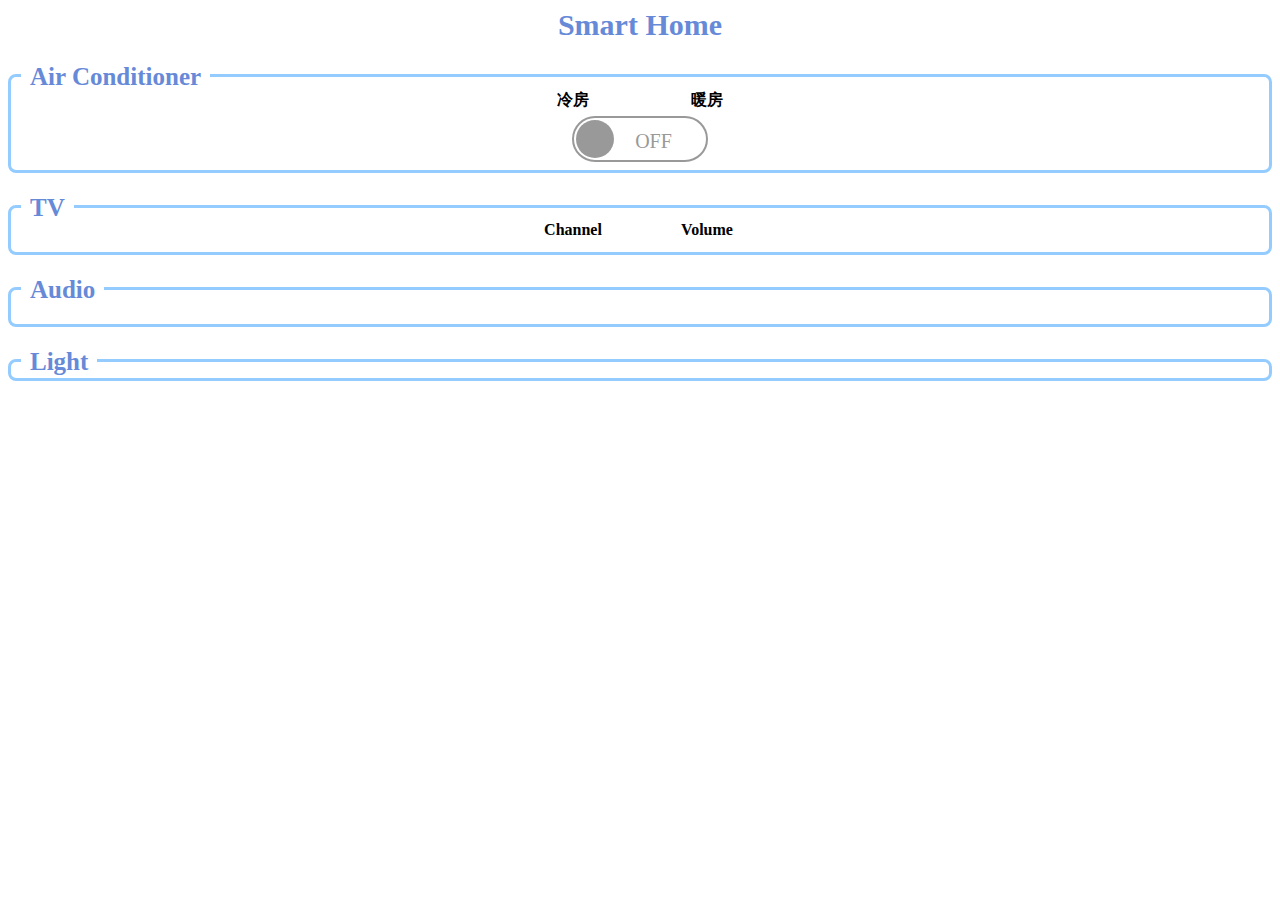
==== html/index.html @ bced8fff "スライドスイッチ追加" ====
<!DOCTYPE html PUBLIC "-//W3C//DTD HTML 4.01 Transitional//EN" "http://www.w3.org/TR/html4/loose.dtd">

<html>

<head>
    <meta http-equiv="Content-Type" content="text/html; charset=UTF-8">
    <meta name="viewport" content = "height = device-height, width = 350, user-scalable = no" />
    <title>Smart Home</title>

    <link rel="stylesheet" type="text/css" href="css/main.css">
    <link rel="stylesheet" type="text/css" href="css/switch.css">

    <script type="text/javascript" src="/webiopi.js"></script>
    <script type="text/javascript">

    	webiopi().ready(function() {

	    	//コールバック
	        var dummyCallBack = function(macro, args, response) {
	        }

			// ボタン追加
			// この書き方だとLOW -> Wait -> Hiみたいにできないからマクロを呼び出す
    		// var btnAirConON    = webiopi().createGPIOButton(6,  "Air-Con ON    (SW6  IO6 )");

			// エアコン
			var btnAirConOnCool27	= webiopi().createButton("idAirConOnCool27", "27度",	function(){ webiopi().callMacro("sendIr", "airconPowerOnCool27.dat", dummyCallBack);});
			var btnAirConOnCool25	= webiopi().createButton("idAirConOnCool25", "25度",	function(){ webiopi().callMacro("sendIr", "airconPowerOnCool25.dat", dummyCallBack);});
			var btnAirConOnCool20	= webiopi().createButton("idAirConOnCool20", "20度",	function(){ webiopi().callMacro("sendIr", "airconPowerOnCool20.dat", dummyCallBack);});
			var btnAirConOnCool16	= webiopi().createButton("idAirConOnCool16", "16度",	function(){ webiopi().callMacro("sendIr", "airconPowerOnCool16.dat", dummyCallBack);});
			var btnAirConOnHeat30	= webiopi().createButton("idAirConOnHeat30", "30度",	function(){ webiopi().callMacro("sendIr", "airconPowerOnHeat30.dat", dummyCallBack);});
			var btnAirConOnHeat27	= webiopi().createButton("idAirConOnHeat27", "27度",	function(){ webiopi().callMacro("sendIr", "airconPowerOnHeat27.dat", dummyCallBack);});
			var btnAirConOnHeat25	= webiopi().createButton("idAirConOnHeat25", "25度",	function(){ webiopi().callMacro("sendIr", "airconPowerOnHeat25.dat", dummyCallBack);});
			var btnAirConOnHeat20	= webiopi().createButton("idAirConOnHeat20", "20度",	function(){ webiopi().callMacro("sendIr", "airconPowerOnHeat20.dat", dummyCallBack);});
			var btnAirConOFF   		= webiopi().createButton("idAirConOff", "OFF", 			function(){ webiopi().callMacro("sendIr", "airconPowerOff.dat", dummyCallBack);	});
       	 	$("#cntrlAirConCool").append(btnAirConOnCool27);
       	 	$("#cntrlAirConCool").append(btnAirConOnCool25);
       	 	$("#cntrlAirConCool").append(btnAirConOnCool20);
       	 	$("#cntrlAirConCool").append(btnAirConOnCool16);
       	 	$("#cntrlAirConHeat").append(btnAirConOnHeat30);
       	 	$("#cntrlAirConHeat").append(btnAirConOnHeat27);
       	 	$("#cntrlAirConHeat").append(btnAirConOnHeat25);
       	 	$("#cntrlAirConHeat").append(btnAirConOnHeat20);
       	 	$("#cntrlAirConOff").append(btnAirConOFF);

    		// テレビ
    		var btnTvPower			= webiopi().createButton("idTvPower", "Power", 			function(){ webiopi().callMacro("sendIr", "tvPower.dat", dummyCallBack);});
    		var btnTvInputChange	= webiopi().createButton("idTvInputChange", "InputChange",function(){ webiopi().callMacro("sendIr", "tvInputChange.dat", dummyCallBack);});
    		var btnTvChUp			= webiopi().createButton("idTvChUp", "UP", 				function(){ webiopi().callMacro("sendIr", "tvChUp.dat", dummyCallBack);});
    		var btnTvChDown			= webiopi().createButton("idTvChDown", "Down", 			function(){ webiopi().callMacro("sendIr", "tvChDown.dat", dummyCallBack);});
    		var btnTvVolUp			= webiopi().createButton("idTvVolUp", "UP", 			function(){ webiopi().callMacro("sendIr", "tvVolumeUp.dat", dummyCallBack);});
    		var btnTvVolDown		= webiopi().createButton("idTvVolDown", "Down", 		function(){ webiopi().callMacro("sendIr", "tvVolumeDown.dat", dummyCallBack);});
       	 	$("#cntrlTvPower").append(btnTvPower);
           	$("#cntrltvInputChangeButton").append(btnTvInputChange);
       	 	$("#cntrltvChannelButton").append(btnTvChUp);
         	$("#cntrltvChannelButton").append(btnTvChDown);
           	$("#cntrltvVolumeButton").append(btnTvVolUp);
           	$("#cntrltvVolumeButton").append(btnTvVolDown);

    		// オーディオ
    		var btnAudioPower		= webiopi().createButton("idAudioPower", "Power", 		function(){ webiopi().callMacro("sendIr", "audioPower.dat", dummyCallBack);});
    		var btnAudioAux			= webiopi().createButton("idAudioAux", "AUX", 			function(){ webiopi().callMacro("sendIr", "audioAux.dat", dummyCallBack);});
    		var btnAudioVolUp		= webiopi().createButton("idAudioVolUp", "Up", 			function(){ webiopi().callMacro("sendIr", "audioVolumeUp.dat", dummyCallBack);});
    		var btnAudioVolDown		= webiopi().createButton("idAudioVolDown", "Down", 		function(){ webiopi().callMacro("sendIr", "audioVolumeDown.dat", dummyCallBack);});
           	$("#cntrlAudioPower").append(btnAudioPower);
       	 	$("#cntrlAudioAux").append(btnAudioAux);
       		$("#cntrlAudioVolUp").append(btnAudioVolUp);
       		$("#cntrlAudioVolDown").append(btnAudioVolDown);

    		// 照明
			var btnPcRoomLight		= webiopi().createButton("idPcRoomLight", "PC Room", 	function(){ webiopi().callMacro("sendIr", "lightPcRoom.dat", dummyCallBack);});
       	 	$("#cntrlPcRoomLight").append(btnPcRoomLight);

 	       	// Refresh GPIO buttons
    	    // pass true to refresh repeatedly of false to refresh once
       		webiopi().refreshGPIO(true);
	    });
    </script>

</head>

<body>
	<div class="title">
		Smart Home
	</div>

<!-- 	エアコン -->
	<div class="box26" align="center" >
		<span class="box-title">Air Conditioner</span>
		<div class="subContainer">
			<p>冷房</p>
			<div id="cntrlAirConCool" class="smallButton"></div>
		</div>
		<div class="subContainer">
			<p>暖房</p>
			<div id="cntrlAirConHeat" class="smallButton"></div>
		</div>
		<div id="cntrlAirConOff" class="largeButton"></div>
		<!-- タイマー実行用スイッチ -->
		<div id="switchArea" class="switchArea">
			<input type="checkbox" id="switch1"> <label for="switch1"><span></span></label>
			<div id="swImg"></div>
		</div>
	</div>

	<!-- 	テレビ -->
	<div class="box26" align="center" >
		<span class="box-title">TV</span>
		<div id="cntrlTvPower" align="center" class="largeButton"></div>
		<div id="cntrltvInputChangeButton" align="center" class="largeButton"></div>
		<div class="subContainer">
			<p>Channel</p>
			<div id="cntrltvChannelButton" class="smallButton"></div>
		</div>
		<div class="subContainer">
			<p>Volume</p>
			<div id="cntrltvVolumeButton" class="smallButton"></div>
		</div>
	</div>

<!-- 	オーディオ -->
	<div class="box26" align="center" >
		<span class="box-title">Audio</span>
		<div id="cntrlAudioPower" align="center" class="largeButton"></div>
		<div id="cntrlAudioAux" align="center" class="largeButton"></div>
		<div class="subContainer">
			<div id="cntrlAudioVolUp" class="smallButton"></div>
		</div>
		<div class="subContainer">
			<div id="cntrlAudioVolDown" class="smallButton"></div>
		</div>

	</div>

<!-- 	電気 -->
	<div class="box26" align="center" >
		<span class="box-title">Light</span>
		<div id="cntrlPcRoomLight" align="center" class="largeButton"></div>
	</div>
</body>
</html>
---- html/css/main.css ----
.title {
	font-size: 30px;
	text-align: center;
	margin: 5px;
    color: #668ad8;
    font-weight: bold;

}


.largeButton button{
    font-size: 14pt;
	display: inline-block;
    padding: 0.5em 1em;
    text-decoration: none;
    background: #668ad8;/* ボタン色 */
    color: #FFF;
    border: none;
    border-bottom: solid 4px #627295;
    border-radius: 3px;
    width: 300px;
    height: 50px;
    margin: 5px 5px 5px 5px;
}


.smallButton button{
    font-size: 14pt;
	display: inline-block;
    padding: 0.5em 1em;
    text-decoration: none;
    background: #668ad8;/* ボタン色 */
    color: #FFF;
    border: none;
    border-bottom: solid 4px #627295;
    border-radius: 3px;
    width: 110px;
    height: 40px;
    margin: 5px 20px 5px 20px;	/* 上 右 下 左 */
}

p {
	text-align: center;
	font-size: 12pt;
    font-weight: bold;
    margin: 5px 5px 5px 5px;	/* 上 右 下 左 */
}

h2 {
	text-align: center;
}


/* タイトルつきの枠 */
.box26 {
    position: relative;
    margin: 2em 0;
    padding: 0.5em 1em;
    border: solid 3px #95ccff;
    border-radius: 8px;
}
.box26 .box-title {
    position: absolute;
    display: inline-block;
    top: -13px;
    left: 10px;
    padding: 0 9px;
    line-height: 1;
    font-size: 25px;
    background: #FFF;
    color: #668ad8;
    font-weight: bold;
}
.box26 p {
    margin: 0;
    padding: 0;
}

/* 内側横並び用コンテナ */
.subContainer {
    display: inline-block;
    text-align: center;
    vertical-align: middle;
/* 	background-color: #ccc; */
    width: 120px;
    margin: 5px 5px 5px 5px;	/*上 右 下 左*/
}

/*
.smartHomeButton button{
    font-size: 14pt;
	display: inline-block;
    padding: 0.5em 1em;
    text-decoration: none;
    background: #668ad8;
    color: #FFF;
    border: none;
    border-bottom: solid 4px #627295;
    border-radius: 3px;
    width: 300px;
    height: 50px;
    margin: 5px 5px 5px 5px;
}
*/
---- html/css/switch.css ----
/* === ボタンを表示するエリア ============================== */
.switchArea {
  line-height    : 46px;                /* 1行の高さ          */
  letter-spacing : 0;                   /* 文字間             */
  text-align     : center;              /* 文字位置は中央     */
  font-size      : 20px;                /* 文字サイズ         */

  position       : relative;            /* 親要素が基点       */
  margin         : auto;                /* 中央寄せ           */
  width          : 136px;               /* ボタンの横幅       */
  background     : #fff;                /* デフォルト背景色   */
}

 /* === チェックボックス ==================================== */
.switchArea input[type="checkbox"] {
  display        : none;            /* チェックボックス非表示 */
}

 /* === チェックボックスのラベル（標準） ==================== */
.switchArea label {
  display        : block;               /* ボックス要素に変更 */
  box-sizing     : border-box;          /* 枠線を含んだサイズ */
  height         : 46px;                /* ボタンの高さ       */
  border         : 2px solid #999999;   /* 未選択タブのの枠線 */
  border-radius  : 23px;                /* 角丸               */
}

 /* === チェックボックスのラベル（ONのとき） ================ */
.switchArea input[type="checkbox"]:checked +label {
  border-color   : #668ad8;             /* 選択タブの枠線     */
}

 /* === 表示する文字（標準） ================================ */
.switchArea label span:after{
  content        : "OFF";               /* 表示する文字       */
  padding        : 0 0 0 27px;          /* 表示する位置       */
  color          : #999999;             /* 文字色             */
}

 /* === 表示する文字（ONのとき） ============================ */
.switchArea  input[type="checkbox"]:checked + label span:after{
  content        : "ON";                /* 表示する文字       */
  padding        : 0 27px 0 0;          /* 表示する位置       */
  color          : #668ad8;             /* 文字色             */
}

 /* === 丸部分のSTYLE（標準） =============================== */
.switchArea #swImg {
  position       : absolute;            /* 親要素からの相対位置*/
  width          : 38px;                /* 丸の横幅           */
  height         : 38px;                /* 丸の高さ           */
  background     : #999999;             /* カーソルタブの背景 */
  top            : 4px;                 /* 親要素からの位置   */
  left           : 4px;                 /* 親要素からの位置   */
  border-radius  : 19px;                /* 角丸               */
  transition     : .2s;                 /* 滑らか変化         */
}

 /* === 丸部分のSTYLE（ONのとき） =========================== */
.switchArea input[type="checkbox"]:checked ~ #swImg {
  transform      : translateX(90px);    /* 丸も右へ移動       */
  background     : #668ad8;             /* カーソルタブの背景 */
}
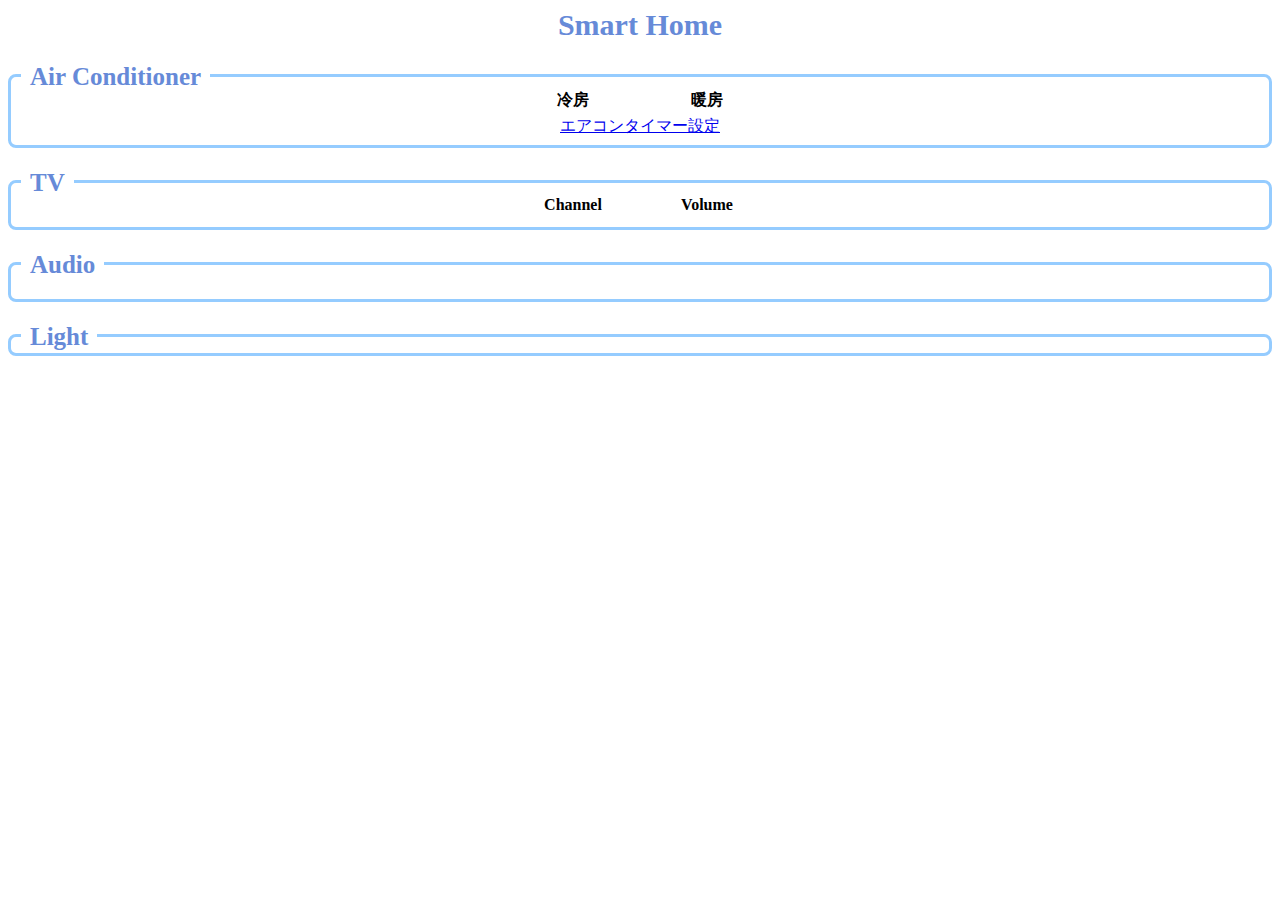
==== commit d7b0265d: "送受信フォーム追加" ====
--- a/html/index.html
+++ b/html/index.html
@@ -8,7 +8,6 @@
     <title>Smart Home</title>
 
     <link rel="stylesheet" type="text/css" href="css/main.css">
-    <link rel="stylesheet" type="text/css" href="css/switch.css">
 
     <script type="text/javascript" src="/webiopi.js"></script>
     <script type="text/javascript">
@@ -96,11 +95,7 @@
 			<div id="cntrlAirConHeat" class="smallButton"></div>
 		</div>
 		<div id="cntrlAirConOff" class="largeButton"></div>
-		<!-- タイマー実行用スイッチ -->
-		<div id="switchArea" class="switchArea">
-			<input type="checkbox" id="switch1"> <label for="switch1"><span></span></label>
-			<div id="swImg"></div>
-		</div>
+		<a href="./airConSetting.html">エアコンタイマー設定</a>
 	</div>
 
 	<!-- 	テレビ -->
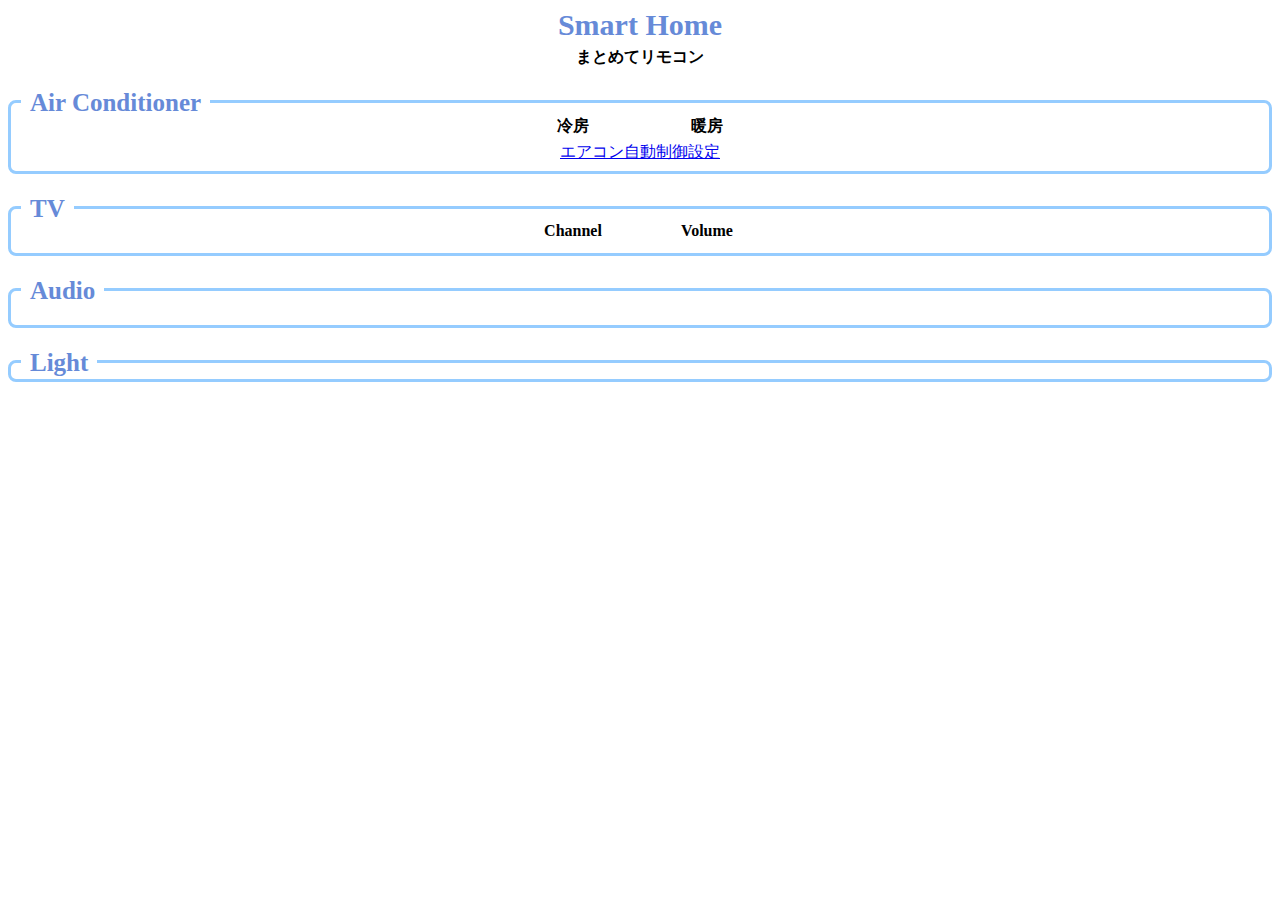
==== commit bfa7d36e: "温度取得＆HHML表示開始" ====
--- a/html/index.html
+++ b/html/index.html
@@ -83,6 +83,11 @@
 		Smart Home
 	</div>
 
+	<div align="center" >
+		<p>まとめてリモコン</p>
+	</div>
+
+
 <!-- 	エアコン -->
 	<div class="box26" align="center" >
 		<span class="box-title">Air Conditioner</span>
@@ -95,7 +100,7 @@
 			<div id="cntrlAirConHeat" class="smallButton"></div>
 		</div>
 		<div id="cntrlAirConOff" class="largeButton"></div>
-		<a href="./airConSetting.html">エアコンタイマー設定</a>
+		<a href="./airConSetting.html">エアコン自動制御設定</a>
 	</div>
 
 	<!-- 	テレビ -->
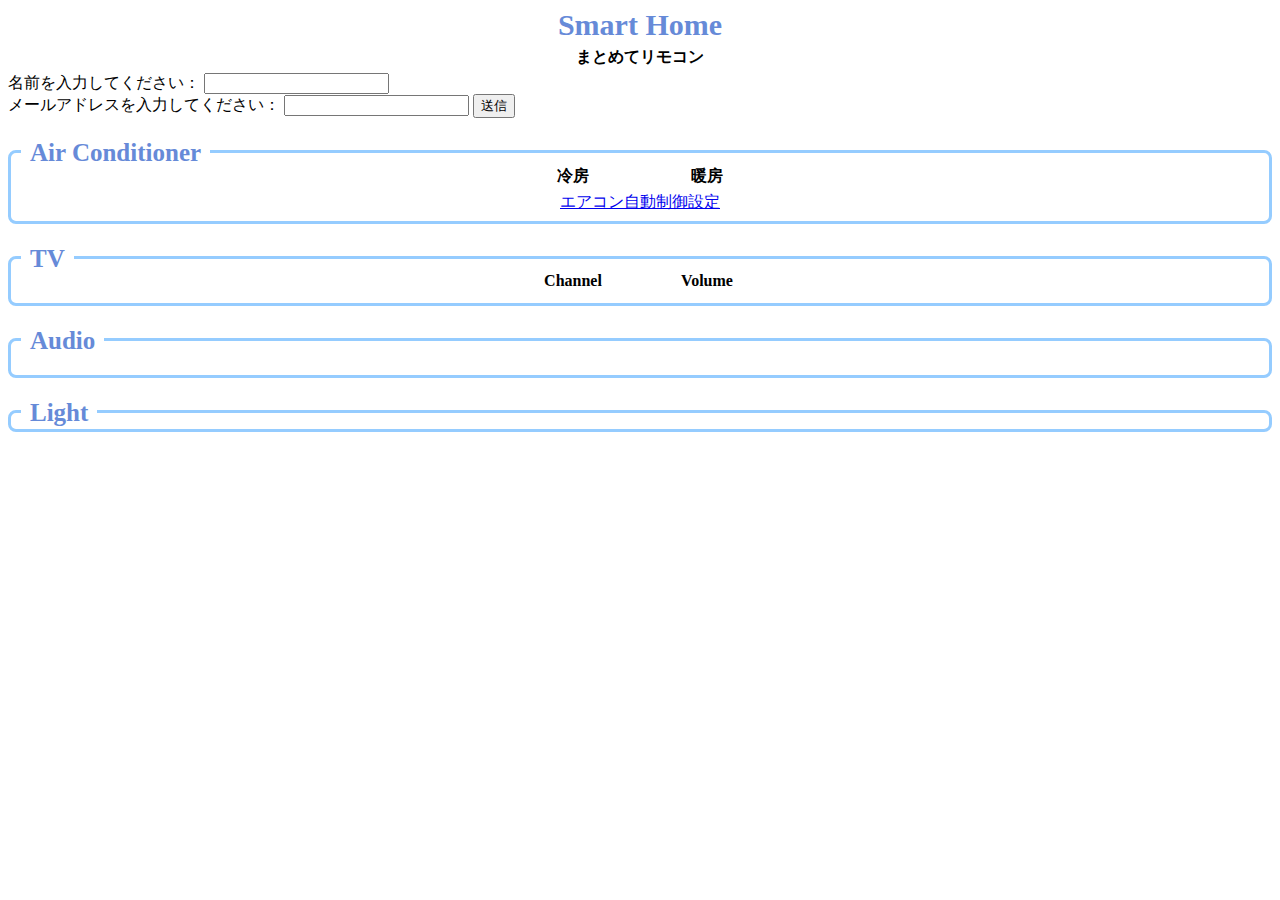
==== commit dbcadf57: "POST受け取り実験開始" ====
--- a/html/index.html
+++ b/html/index.html
@@ -87,8 +87,16 @@
 		<p>まとめてリモコン</p>
 	</div>
 
+	<!-- POST実験デバッグ -->
+	<form method="POST" action="airConSetting.html">
+		<label>名前を入力してください：</label> <input type="text" name="onamae" /><br />
+		<label>メールアドレスを入力してください：</label> <input type="text" name="mail" /> <input
+			type="submit" value="送信" />
+	</form>
 
-<!-- 	エアコン -->
+
+
+	<!-- 	エアコン -->
 	<div class="box26" align="center" >
 		<span class="box-title">Air Conditioner</span>
 		<div class="subContainer">
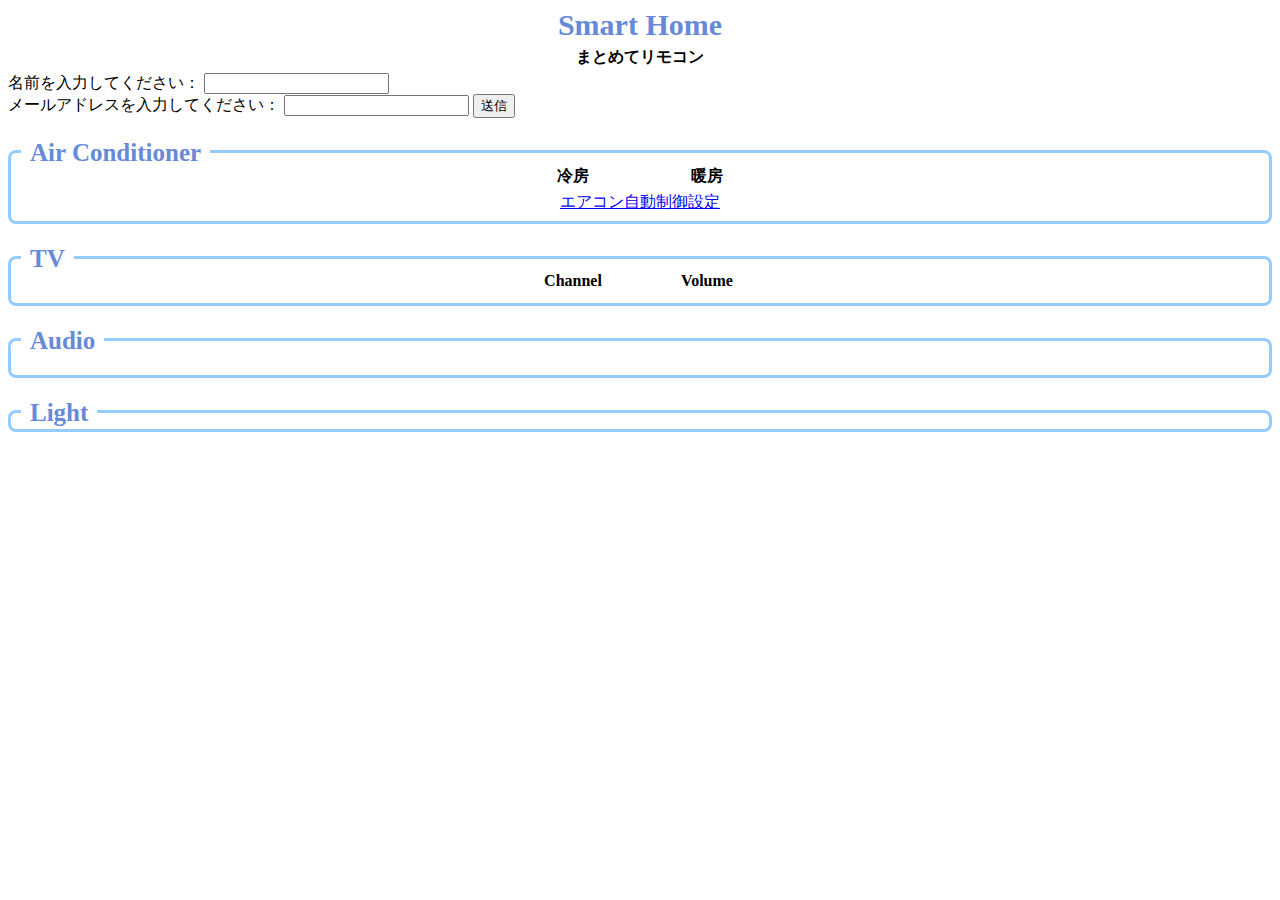
==== commit 80a72570: "try" ====
--- a/html/index.html
+++ b/html/index.html
@@ -88,7 +88,7 @@
 	</div>
 
 	<!-- POST実験デバッグ -->
-	<form method="POST" action="airConSetting.html">
+	<form method="POST" action="./airConSetting.html">
 		<label>名前を入力してください：</label> <input type="text" name="onamae" /><br />
 		<label>メールアドレスを入力してください：</label> <input type="text" name="mail" /> <input
 			type="submit" value="送信" />
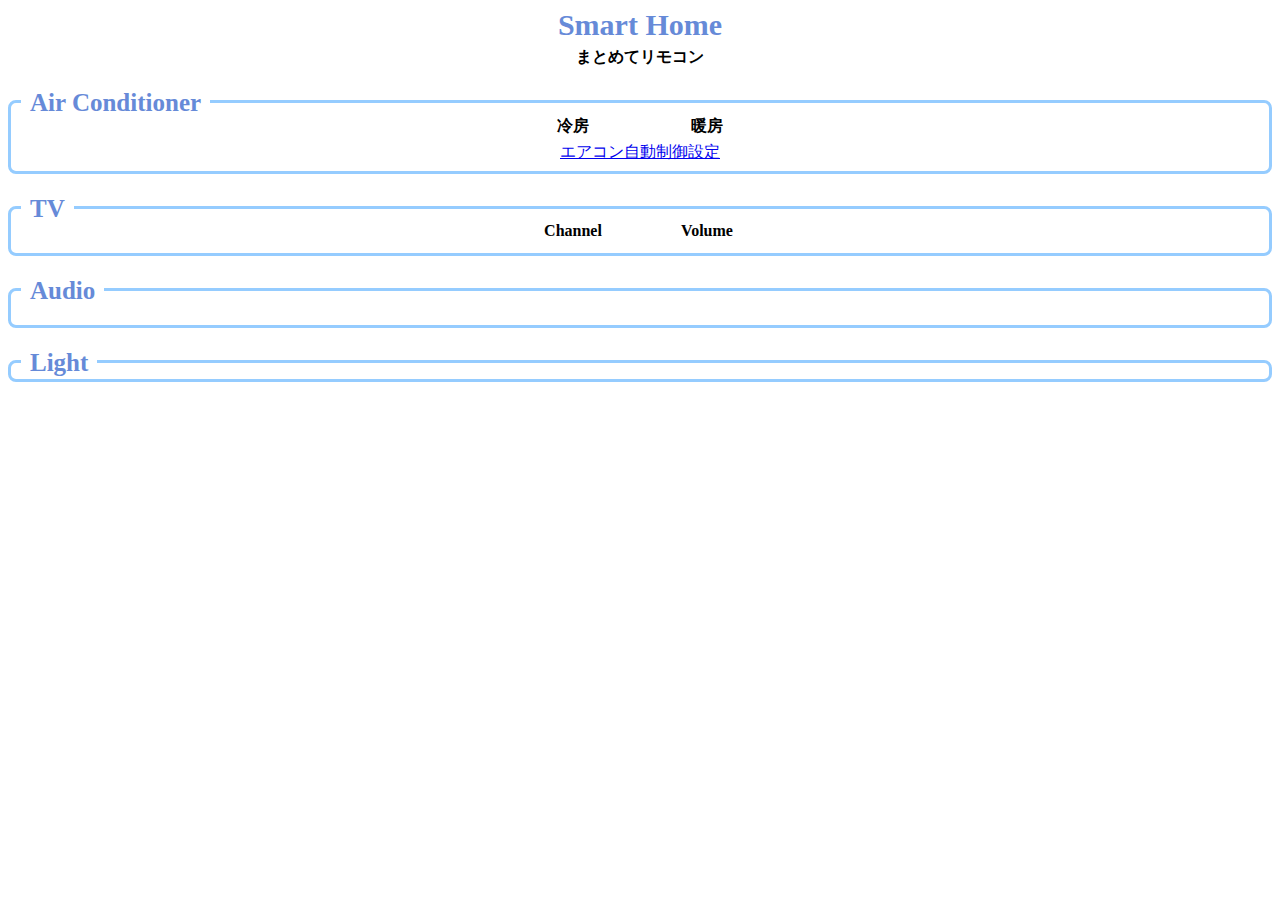
==== commit 90394b94: "try" ====
--- a/html/index.html
+++ b/html/index.html
@@ -87,13 +87,13 @@
 		<p>まとめてリモコン</p>
 	</div>
 
-	<!-- POST実験デバッグ -->
+	<!-- POST実験デバッグ
 	<form method="POST" action="./airConSetting.html">
 		<label>名前を入力してください：</label> <input type="text" name="onamae" /><br />
 		<label>メールアドレスを入力してください：</label> <input type="text" name="mail" /> <input
 			type="submit" value="送信" />
 	</form>
-
+	 -->
 
 
 	<!-- 	エアコン -->
